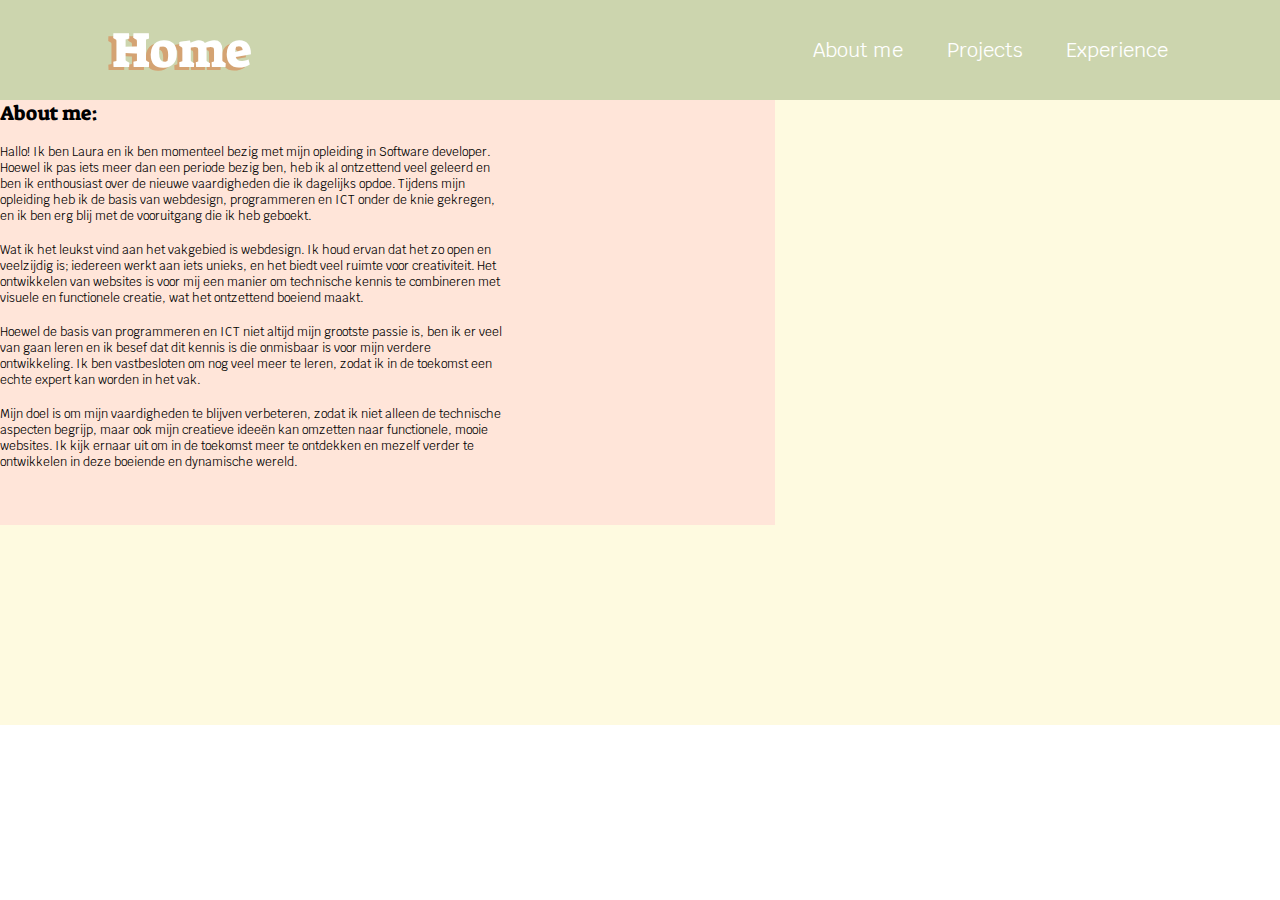
==== about-me.html @ 6ce1c38a "Version 3" ====
<!DOCTYPE html>
<html>

<head>
    <link rel="stylesheet" href="css/style.css">
    <title>laurasite</title>

    <!-- Font Suez One-->
    <link rel="preconnect" href="https://fonts.googleapis.com">
    <link rel="preconnect" href="https://fonts.gstatic.com" crossorigin>
    <link
        href="https://fonts.googleapis.com/css2?family=Krub:ital,wght@0,200;0,300;0,400;0,500;0,600;0,700;1,200;1,300;1,400;1,500;1,600;1,700&family=Suez+One&display=swap"
        rel="stylesheet">

    <!-- Font Krub-->
    <link rel="preconnect" href="https://fonts.googleapis.com">
    <link rel="preconnect" href="https://fonts.gstatic.com" crossorigin>
    <link
        href="https://fonts.googleapis.com/css2?family=Krub:ital,wght@0,200;0,300;0,400;0,500;0,600;0,700;1,200;1,300;1,400;1,500;1,600;1,700&display=swap"
        rel="stylesheet">
</head>

<body>
    <!-- Header-->
    <header>
        <nav>
            <ul class="home-text">
                <li><a href="index.html">Home</a></li>
            </ul>
            <ul class="header-text">
                <li><a href="about-me.html">About me</a></li>
                <li><a href="projects.html">Projects</a></li>
                <li><a href="experience.html">Experience</a></li>
            </ul>
        </nav>
    </header>

    <!-- Main-->
    <main class="main-pages">
        <div class="about-me-text-block">
            <h1>About me:</h1>
            <p>Hallo! Ik ben Laura en ik ben momenteel bezig met mijn opleiding in Software developer. Hoewel ik pas
                iets meer dan een periode bezig ben, heb ik al ontzettend veel geleerd en ben ik enthousiast over de
                nieuwe vaardigheden die ik dagelijks opdoe. Tijdens mijn opleiding heb ik de basis van webdesign,
                programmeren en ICT onder de knie gekregen, en ik ben erg blij met de vooruitgang die ik heb geboekt.
            </p>
            <p>Wat ik het leukst vind aan het vakgebied is webdesign. Ik houd ervan dat het zo open en veelzijdig is;
                iedereen werkt aan iets unieks, en het biedt veel ruimte voor creativiteit. Het ontwikkelen van websites
                is voor mij een manier om technische kennis te combineren met visuele en functionele creatie, wat het
                ontzettend boeiend maakt.</p>
            <p>Hoewel de basis van programmeren en ICT niet altijd mijn grootste passie is, ben ik er veel van gaan
                leren en ik besef dat dit kennis is die onmisbaar is voor mijn verdere ontwikkeling. Ik ben vastbesloten
                om nog veel meer te leren, zodat ik in de toekomst een echte expert kan worden in het vak.</p>
            <p>Mijn doel is om mijn vaardigheden te blijven verbeteren, zodat ik niet alleen de technische aspecten
                begrijp, maar ook mijn creatieve ideeën kan omzetten naar functionele, mooie websites. Ik kijk ernaar
                uit om in de toekomst meer te ontdekken en mezelf verder te ontwikkelen in deze boeiende en dynamische
                wereld.</p>
        </div>

    </main>
</body>

</html>
---- css/style.css ----
* {
    margin: 0px;
    padding: 0px;
    color: white;
}

/* Krub font*/
p {
    font-family: "Krub", sans-serif;
    font-weight: 400;
    font-style: normal;
}

/* Suez One font*/
h1 {
    font-family: "Suez One", serif;
    font-weight: 400;
    font-style: normal;
}

/*Header and footer color*/
header,
footer {
    background-color: #CCD5AE;
}

/* Header*/
header {
    height: 100px;
    display: flex;
    justify-content: space-between;
    align-items: center;
}

/* Buttons in header*/
nav {
    display: flex;
    width: 100%;
    justify-content: space-between;
}

nav ul {
    list-style-type: none;
    display: flex;
    flex-direction: row;
}

nav ul li a {
    padding: 10px 12px;
    text-decoration: none;
}

/* Home button in header*/
.home-text {
    padding-left: 100px;
    font-size: 50px;
    text-shadow: -5px 3px 0px#D4A373;

    font-family: "Suez One", serif;
    font-weight: 400;
    font-style: normal;
}

/*Other buttons in header*/
.header-text {
    font-size: 20px;
    align-items: center;
    padding-right: 100px;
    gap: 20px;

    font-family: "Krub", sans-serif;
    font-weight: 400;
    font-style: normal;
}

/* Header hover for buttons*/
.header-text li a:hover {
    background-color: #b6be9d;
    border-radius: 20px;
}

/* Main*/
main {
    background-color: #FEFAE0
}

/* About me text in home section*/
.about-me-home {
    height: 550px;

    display: flex;
    flex-direction: row;
    align-items: center;

    justify-content: space-around;
    gap: 30px;
}

/* About me text in home*/
.about-me-text {
    display: flex;
    flex-direction: column;
    gap: 30px;
    width: 500px;
    text-align: center;
}

.about-me-text h1,
.about-me-text p {
    color: #D4A373;
    font-size: 20px;
}

.about-me-text h1 {
    font-size: 30px;
}

/* Learn more text*/
.learn-more a {
    color: black;
    font-family: "Krub", sans-serif;
    font-weight: 400;
    text-decoration: none;

    display: flex;
    justify-content: flex-end;
    align-items: flex-end;
}

.learn-more a:hover {
    text-decoration: underline;
}

/* Software developer section*/
.software-developer {
    height: 85px;
    background-color: #E9EDC9;
}

/* Software developer text*/
.software-developer,
.software-developer p {
    display: flex;
    justify-content: center;
    align-items: center;

    color: black;
    font-size: 30px;
}

/* The images for the pages on home*/
.pages {
    height: 475px;
    display: flex;
    justify-content: center;
    align-items: center;
}

.text-img1,
.text-img2,
.text-img3 {
    display: flex;
    gap: 40px;
    flex-direction: column;
}

/* Text beneath the images*/
.pages-pics,
.pages-pics p {
    display: flex;
    justify-content: center;
    gap: 175px;

    color: #D4A373;
    font-size: 20px;
}

/* Hover for the 3 images*/
.text-img1:hover img,
.text-img2:hover img,
.text-img3:hover img {
    transform: translateY(-10px);
}

/* Personal info section*/
.personal-info {
    height: 650px;
    background-color: #FFE5D9;

    display: flex;
    flex-direction: row;
    align-items: center;

    justify-content: space-around;
    gap: 30px;
}

.personal-text {
    display: flex;
    gap: 50px;
    flex-direction: column;
}

/* Personal info text */
.personal-info h1,
.personal-info p {
    color: black;
    font-size: 35px;
}

.personal-info p {
    font-size: 25px;
}

/* Car image on home*/
.img-home {
    height: 400px;
    display: flex;
    align-items: center;
}

/* Footer */
footer {
    height: 475px;
}

/* Text in footer*/
footer div {
    font-size: 25px;

    display: flex;
    flex-direction: column;
    gap: 70px;
    align-items: center;
    text-align: center;

}

.footer-contact {
    padding-top: 75px;
}

/* Main for all 3 other pages*/
.main-pages {
    background-color: #FEFAE0;
    height: 625px;
}

/* About me page*/
/* About text block*/
.about-me-text-block {
    display: flex;
    flex-direction: column;
    gap: 18px;

    background-color: #FFE5D9;
    width: 775px;
    height: 425px;
}

/* About me text*/
.about-me-text-block p,
.about-me-text-block h1 {
    color: black;
    font-size: 12px;
    width: 505px;
}

.about-me-text-block h1 {
    font-size: 20px;
}
/* Projects page*/

/*Experience page*/
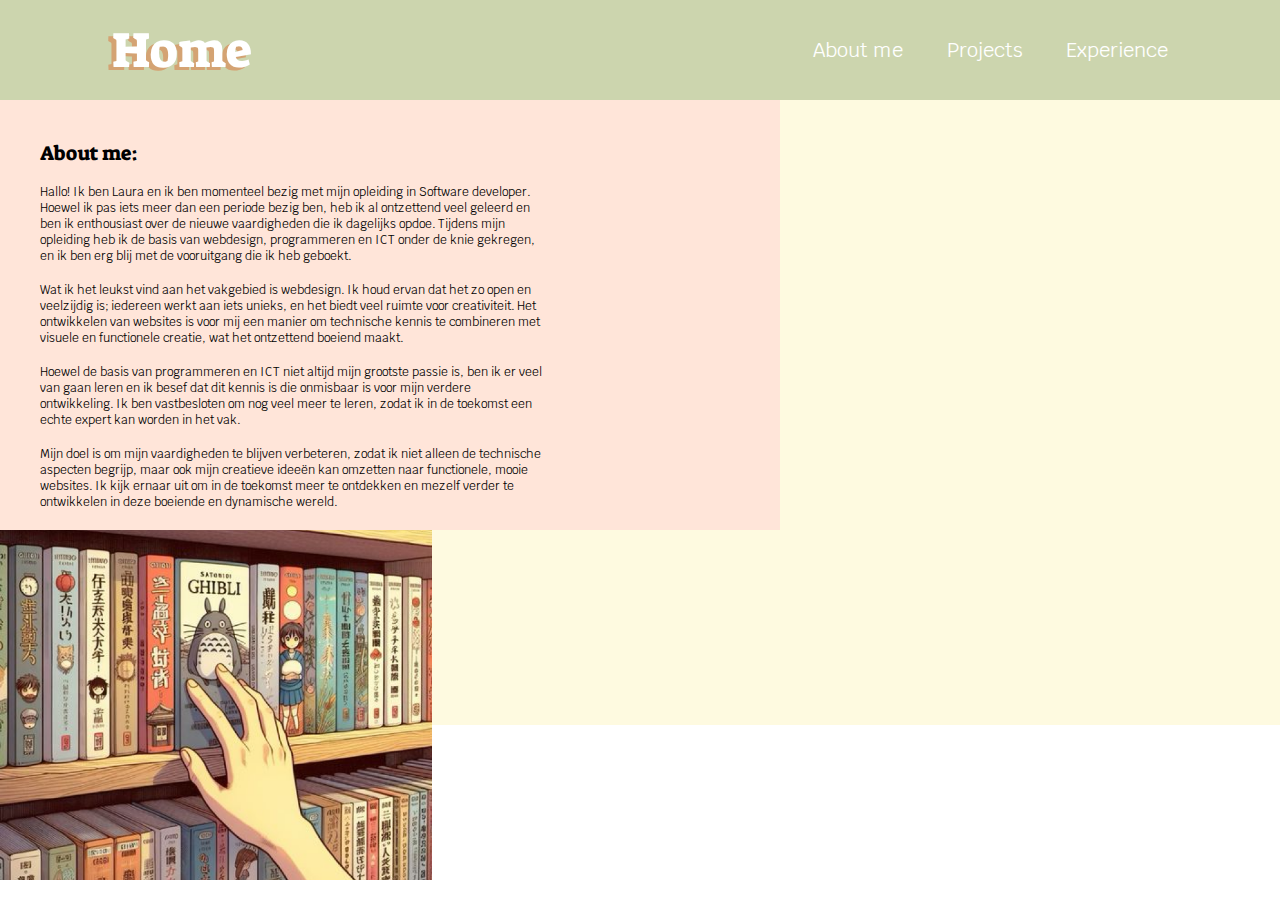
==== commit b0f2029a: "version 4" ====
--- a/about-me.html
+++ b/about-me.html
@@ -56,6 +56,7 @@
                 uit om in de toekomst meer te ontdekken en mezelf verder te ontwikkelen in deze boeiende en dynamische
                 wereld.</p>
         </div>
+        <img src="img/about-me-img.png" height="350px">
 
     </main>
 </body>
--- a/css/style.css
+++ b/css/style.css
@@ -184,7 +184,7 @@
 
 /* Personal info section*/
 .personal-info {
-    height: 650px;
+    height: 600px;
     background-color: #FFE5D9;
 
     display: flex;
@@ -230,7 +230,7 @@
 
     display: flex;
     flex-direction: column;
-    gap: 70px;
+    gap: 60px;
     align-items: center;
     text-align: center;
 
@@ -253,9 +253,11 @@
     flex-direction: column;
     gap: 18px;
 
+    padding: 40px;
+
     background-color: #FFE5D9;
-    width: 775px;
-    height: 425px;
+    width: 700px;
+    height: 350px;
 }
 
 /* About me text*/
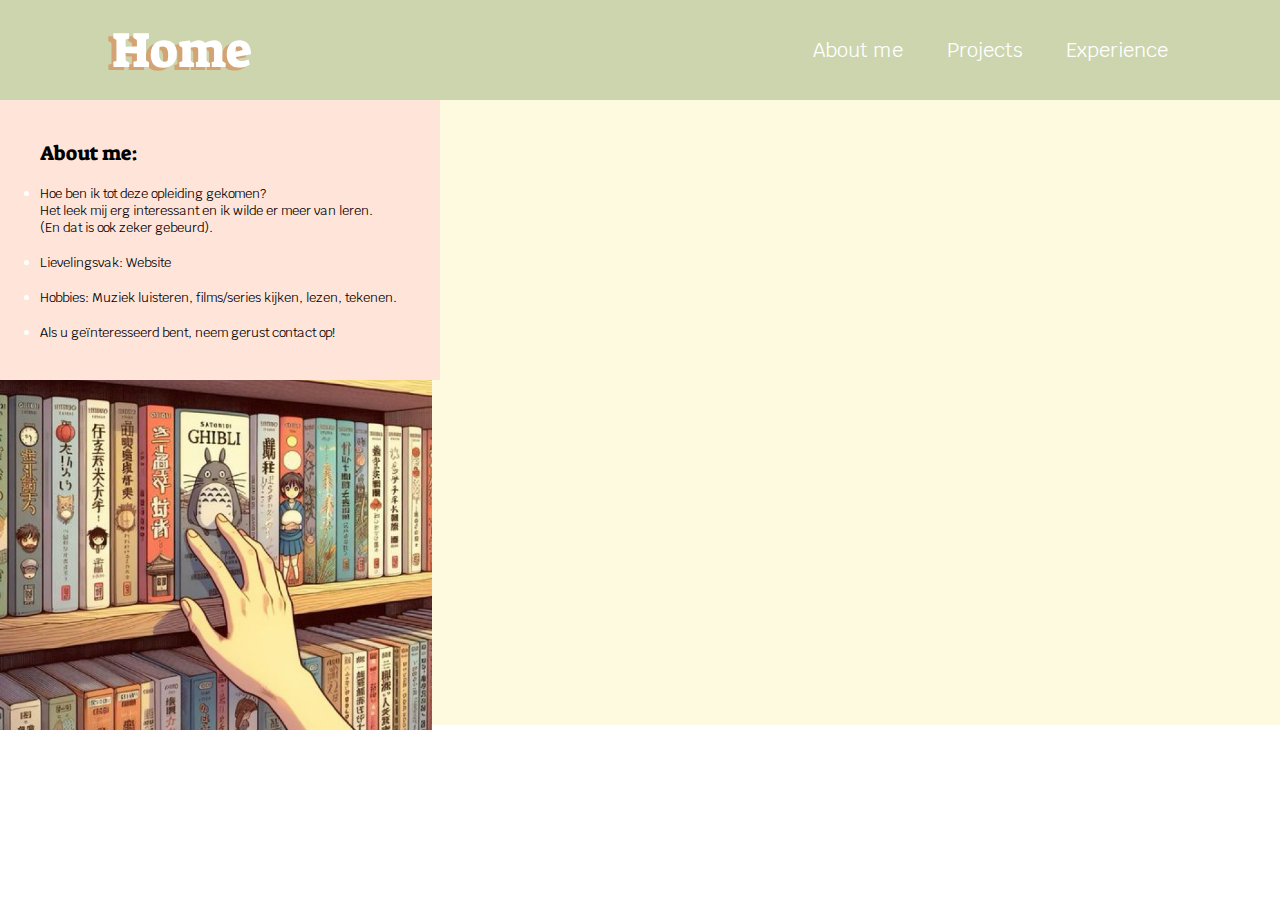
==== commit b5dc8860: "text in pages" ====
--- a/about-me.html
+++ b/about-me.html
@@ -37,25 +37,29 @@
 
     <!-- Main-->
     <main class="main-pages">
+
+        <!-- Text block with text-->
         <div class="about-me-text-block">
             <h1>About me:</h1>
-            <p>Hallo! Ik ben Laura en ik ben momenteel bezig met mijn opleiding in Software developer. Hoewel ik pas
-                iets meer dan een periode bezig ben, heb ik al ontzettend veel geleerd en ben ik enthousiast over de
-                nieuwe vaardigheden die ik dagelijks opdoe. Tijdens mijn opleiding heb ik de basis van webdesign,
-                programmeren en ICT onder de knie gekregen, en ik ben erg blij met de vooruitgang die ik heb geboekt.
-            </p>
-            <p>Wat ik het leukst vind aan het vakgebied is webdesign. Ik houd ervan dat het zo open en veelzijdig is;
-                iedereen werkt aan iets unieks, en het biedt veel ruimte voor creativiteit. Het ontwikkelen van websites
-                is voor mij een manier om technische kennis te combineren met visuele en functionele creatie, wat het
-                ontzettend boeiend maakt.</p>
-            <p>Hoewel de basis van programmeren en ICT niet altijd mijn grootste passie is, ben ik er veel van gaan
-                leren en ik besef dat dit kennis is die onmisbaar is voor mijn verdere ontwikkeling. Ik ben vastbesloten
-                om nog veel meer te leren, zodat ik in de toekomst een echte expert kan worden in het vak.</p>
-            <p>Mijn doel is om mijn vaardigheden te blijven verbeteren, zodat ik niet alleen de technische aspecten
-                begrijp, maar ook mijn creatieve ideeën kan omzetten naar functionele, mooie websites. Ik kijk ernaar
-                uit om in de toekomst meer te ontdekken en mezelf verder te ontwikkelen in deze boeiende en dynamische
-                wereld.</p>
+            <ul>
+                <li>
+                    <p>Hoe ben ik tot deze opleiding gekomen?<br>
+                        Het leek mij erg interessant en ik wilde er meer van leren. <br>
+                        (En dat is ook zeker gebeurd).<br> <br></p>
+                </li>
+                <li>
+                    <p>Lievelingsvak: Website<br> <br></p>
+                </li>
+                <li>
+                    <p>Hobbies: Muziek luisteren, films/series kijken, lezen, tekenen.<br> <br></p>
+                </li>
+                <li>
+                    <p>Als u geïnteresseerd bent, neem gerust contact op!</p>
+                </li>
+            </ul>
         </div>
+
+        <!-- Image-->
         <img src="img/about-me-img.png" height="350px">
 
     </main>
--- a/css/style.css
+++ b/css/style.css
@@ -84,8 +84,39 @@
     background-color: #FEFAE0
 }
 
+/* The front page*/
+.front-page {
+    height: 600px;
+
+    display: flex;
+    flex-direction: column;
+    justify-content: center;
+    text-align: center;
+
+    gap: 30px;
+}
+
+/* Text on the front page*/
+.front-page p {
+    color: #D4A373;
+    font-size: 50px;
+}
+
+.front-page h1 {
+    color: #D4A373;
+    font-size: 35px;
+}
+
+/* Arrow on front page*/
+.front-page h2 {
+    padding-top: 20px;
+    font-size: 90px;
+    color: #D4A373;
+}
+
 /* About me text in home section*/
 .about-me-home {
+    background-color: #FAEDCD;
     height: 550px;
 
     display: flex;
@@ -129,6 +160,11 @@
 
 .learn-more a:hover {
     text-decoration: underline;
+}
+
+/* Section between about me and software developer*/
+.between-section {
+    height: 75px;
 }
 
 /* Software developer section*/
@@ -230,14 +266,91 @@
 
     display: flex;
     flex-direction: column;
-    gap: 60px;
-    align-items: center;
-    text-align: center;
+    gap: 40px;
+    padding-left: 50px;
 
 }
 
 .footer-contact {
-    padding-top: 75px;
+    padding-top: 60px;
+}
+
+/* Social icons*/
+.socials {
+    display: flex;
+    flex-direction: row;
+    gap: 20px;
+    padding-left: 0%;
+}
+
+.linkedin-icon:hover,
+.github-icon:hover {
+    background-color: #acb493;
+    border-radius: 40px;
+    transform: scale(1.2);
+}
+
+/* Turn footer in a row*/
+.footer-all {
+    display: flex;
+    flex-direction: row;
+    padding: 35px;
+
+    gap: 370px;
+}
+
+/* Contact*/
+.contact {
+    background-color: #bac39e;
+    border-radius: 20px;
+    border-style: solid;
+    border-color: #a2aa8a;
+    padding: 30px;
+
+    height: 330px;
+    width: 300px;
+}
+
+.contact h1 {
+    font-size: 30px;
+}
+
+
+.email-input{
+    width: 200px;
+    height: 70px;
+    border-radius: 7px;
+    background: #bac39e;
+    border: solid #a2aa8a;
+}
+ 
+.name-input{
+    width: 200px;
+    height: 70px;
+    border-radius: 7px;
+    background: #bac39e;
+    border: solid #a2aa8a;
+}
+ 
+.message-input{
+    width: 200px;
+    height: 170px;
+    border-radius: 7px;
+    background: #bac39e;
+    border: solid #a2aa8a;
+}
+ 
+.contact-send{
+    display: flex;
+    justify-content: center;
+    align-items: center;
+    width: 70px;
+    height: 20px;
+    background: #a2aa8a;
+    border-radius: 12px;
+    padding: 5px;
+
+    font-size: 15px;
 }
 
 /* Main for all 3 other pages*/
@@ -256,21 +369,85 @@
     padding: 40px;
 
     background-color: #FFE5D9;
-    width: 700px;
-    height: 350px;
+    width: 360px;
+    height: 200px;
 }
 
 /* About me text*/
 .about-me-text-block p,
 .about-me-text-block h1 {
     color: black;
-    font-size: 12px;
+    font-size: 13px;
     width: 505px;
 }
 
 .about-me-text-block h1 {
     font-size: 20px;
 }
+
 /* Projects page*/
-
-/*Experience page*/+/* Projects text block*/
+.projects-text-block {
+    display: flex;
+    flex-direction: column;
+    gap: 18px;
+
+    padding: 40px;
+
+    background-color: #FAEDCD;
+    width: 250px;
+    height: 275px;
+}
+
+/* projects text*/
+.projects-text-block p,
+.projects-text-block h1 {
+    color: black;
+    font-size: 14px;
+    width: 360px;
+}
+
+.projects-text-block h1 {
+    font-size: 20px;
+}
+
+.projects-text-block a {
+    color: #16047c;
+    text-decoration: none;
+}
+
+.projects-text-block a:hover {
+    text-decoration: underline;
+}
+
+/*Experience page*/
+/* Experience text block*/
+.experience-text-block {
+    display: flex;
+    flex-direction: row;
+    gap: 35px;
+
+    padding: 40px;
+
+    background-color: #E9EDC9;
+    width: 860px;
+    height: 180px;
+}
+
+/* experience text*/
+.experience-text-block p,
+.experience-text-block h1 {
+    color: black;
+    font-size: 13px;
+    width: 250px;
+}
+
+.experience-text-block h1 {
+    font-size: 20px;
+    padding-bottom: 18px;
+}
+
+/* Image */
+.experience-img {
+    padding-left: 800px;
+}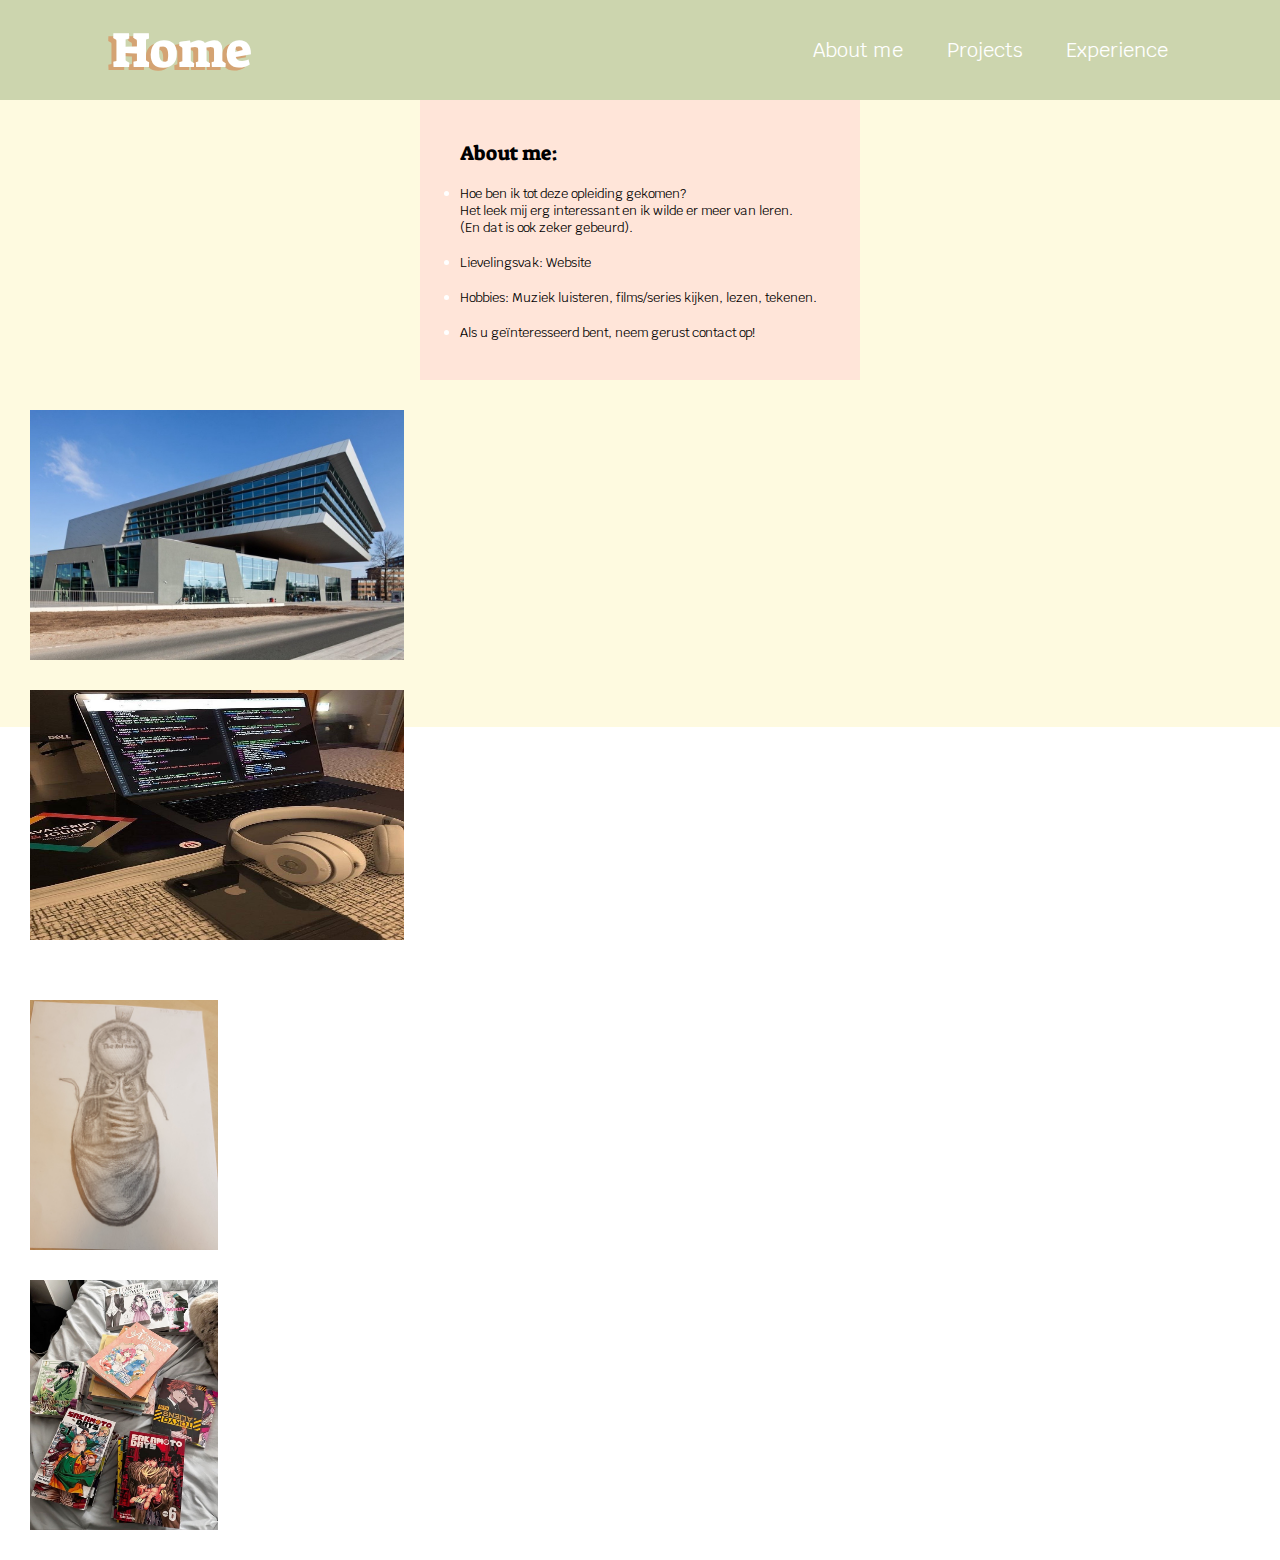
==== commit 8126a597: "latest version" ====
--- a/about-me.html
+++ b/about-me.html
@@ -39,28 +39,37 @@
     <main class="main-pages">
 
         <!-- Text block with text-->
-        <div class="about-me-text-block">
-            <h1>About me:</h1>
-            <ul>
-                <li>
-                    <p>Hoe ben ik tot deze opleiding gekomen?<br>
-                        Het leek mij erg interessant en ik wilde er meer van leren. <br>
-                        (En dat is ook zeker gebeurd).<br> <br></p>
-                </li>
-                <li>
-                    <p>Lievelingsvak: Website<br> <br></p>
-                </li>
-                <li>
-                    <p>Hobbies: Muziek luisteren, films/series kijken, lezen, tekenen.<br> <br></p>
-                </li>
-                <li>
-                    <p>Als u geïnteresseerd bent, neem gerust contact op!</p>
-                </li>
-            </ul>
+        <div class="about-me-block">
+            <div class="about-me-textt">
+                <h1>About me:</h1>
+                <ul>
+                    <li>
+                        <p>Hoe ben ik tot deze opleiding gekomen?<br>
+                            Het leek mij erg interessant en ik wilde er meer van leren. <br>
+                            (En dat is ook zeker gebeurd).<br> <br></p>
+                    </li>
+                    <li>
+                        <p>Lievelingsvak: Website<br> <br></p>
+                    </li>
+                    <li>
+                        <p>Hobbies: Muziek luisteren, films/series kijken, lezen, tekenen.<br> <br></p>
+                    </li>
+                    <li>
+                        <p>Als u geïnteresseerd bent, neem gerust contact op!</p>
+                    </li>
+                </ul>
+            </div>
         </div>
 
-        <!-- Image-->
-        <img src="img/about-me-img.png" height="350px">
+        <!-- Images-->
+        <div class="img12">
+            <img src="img/img1.jpg" height="250px">
+            <img src="img/img2.jpg" height="250px">
+        </div>
+        <div class="img34">
+            <img src="img/img3.jpg" height="250px">
+            <img src="img/img4.jpg" height="250px">
+        </div>
 
     </main>
 </body>
--- a/css/style.css
+++ b/css/style.css
@@ -296,7 +296,7 @@
     flex-direction: row;
     padding: 35px;
 
-    gap: 370px;
+    gap: 500px;
 }
 
 /* Contact*/
@@ -305,7 +305,7 @@
     border-radius: 20px;
     border-style: solid;
     border-color: #a2aa8a;
-    padding: 30px;
+    padding: 35px;
 
     height: 330px;
     width: 300px;
@@ -316,31 +316,31 @@
 }
 
 
-.email-input{
+.email-input {
     width: 200px;
     height: 70px;
     border-radius: 7px;
     background: #bac39e;
     border: solid #a2aa8a;
 }
- 
-.name-input{
+
+.name-input {
     width: 200px;
     height: 70px;
     border-radius: 7px;
     background: #bac39e;
     border: solid #a2aa8a;
 }
- 
-.message-input{
+
+.message-input {
     width: 200px;
     height: 170px;
     border-radius: 7px;
     background: #bac39e;
     border: solid #a2aa8a;
 }
- 
-.contact-send{
+
+.contact-send {
     display: flex;
     justify-content: center;
     align-items: center;
@@ -356,15 +356,24 @@
 /* Main for all 3 other pages*/
 .main-pages {
     background-color: #FEFAE0;
-    height: 625px;
+    height: 627px;
 }
 
 /* About me page*/
-/* About text block*/
-.about-me-text-block {
+/* About me text block*/
+.about-me-block {
+    display: flex;
+    justify-self: center;
+
+    height: fit-content;
+    width: fit-content;
+}
+
+.about-me-textt {
     display: flex;
     flex-direction: column;
     gap: 18px;
+    text-align: left;
 
     padding: 40px;
 
@@ -374,55 +383,107 @@
 }
 
 /* About me text*/
-.about-me-text-block p,
-.about-me-text-block h1 {
+.about-me-textt p,
+.about-me-textt  h1 {
     color: black;
     font-size: 13px;
     width: 505px;
 }
 
-.about-me-text-block h1 {
+.about-me-textt h1 {
     font-size: 20px;
+    width: fit-content;
+}
+
+/* Images*/
+.img12 {
+    padding: 30px;
+    gap:30px;
+    display: flex;
+    flex-direction: column;
+    justify-content: flex-start;
+
+    height: fit-content;
+    width: fit-content;
+}
+
+.img34 {
+    padding: 30px;
+    gap: 30px;
+    display: flex;
+    flex-direction: column;
+    justify-content: flex-end;
+
+    height: fit-content;
+    width: fit-content;
 }
 
 /* Projects page*/
 /* Projects text block*/
 .projects-text-block {
     display: flex;
+    justify-content: flex-end;
+    padding-right: 200px;
+}
+
+.projects-text {
+    display: flex;
     flex-direction: column;
     gap: 18px;
 
     padding: 40px;
 
     background-color: #FAEDCD;
-    width: 250px;
+    width: 200px;
     height: 275px;
 }
 
 /* projects text*/
-.projects-text-block p,
-.projects-text-block h1 {
+.projects-text p,
+.projects-text h1 {
     color: black;
     font-size: 14px;
-    width: 360px;
-}
-
-.projects-text-block h1 {
+    width: fit-content;
+}
+
+.projects-text h1 {
     font-size: 20px;
 }
 
-.projects-text-block a {
+.projects-text a {
     color: #16047c;
     text-decoration: none;
 }
 
-.projects-text-block a:hover {
+.projects-text a:hover {
     text-decoration: underline;
+}
+
+/* Images position*/
+.img-java {
+    position: relative;
+    width: fit-content;
+    height: fit-content;
+}
+
+.img-web {
+    position: relative;
+    top: -65px;
+    left: -100px;
+
+    width: fit-content;
+    height: fit-content;
 }
 
 /*Experience page*/
 /* Experience text block*/
-.experience-text-block {
+.experience-block {
+    display: flex;
+    padding-top: 50px;
+    padding-left: 50px;
+}
+
+.experience-text {
     display: flex;
     flex-direction: row;
     gap: 35px;
@@ -435,19 +496,24 @@
 }
 
 /* experience text*/
-.experience-text-block p,
-.experience-text-block h1 {
+.experience-text p,
+.experience-text h1 {
     color: black;
     font-size: 13px;
     width: 250px;
 }
 
-.experience-text-block h1 {
+.experience-text h1 {
     font-size: 20px;
     padding-bottom: 18px;
 }
 
 /* Image */
 .experience-img {
-    padding-left: 800px;
+    width: fit-content;
+    height: fit-content;
+
+    position: relative;
+    top: -37px;
+    left: 765px;
 }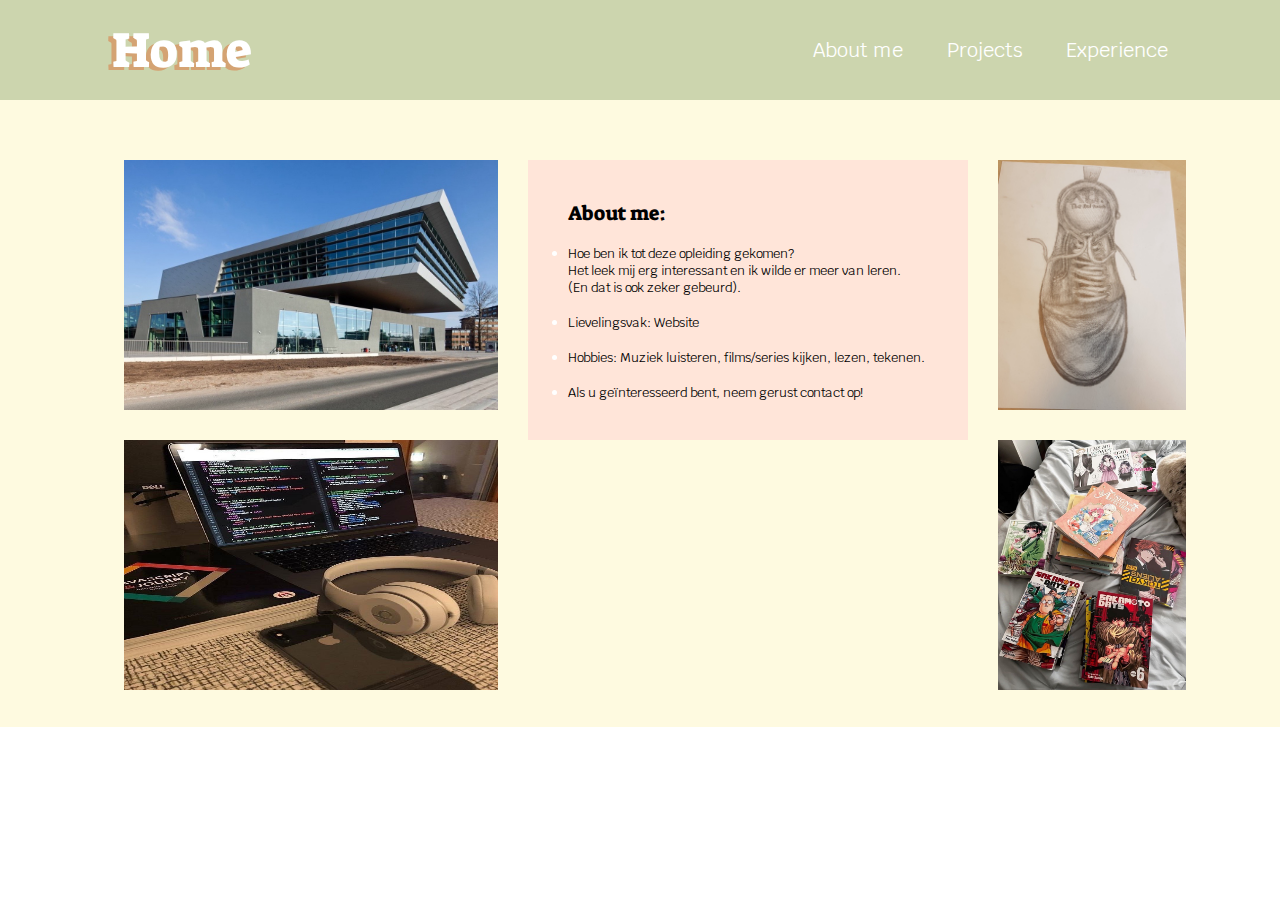
==== commit 91f87ec7: "latest version2" ====
--- a/about-me.html
+++ b/about-me.html
@@ -37,40 +37,43 @@
 
     <!-- Main-->
     <main class="main-pages">
+        <section class="about-me-everything">
 
-        <!-- Text block with text-->
-        <div class="about-me-block">
-            <div class="about-me-textt">
-                <h1>About me:</h1>
-                <ul>
-                    <li>
-                        <p>Hoe ben ik tot deze opleiding gekomen?<br>
-                            Het leek mij erg interessant en ik wilde er meer van leren. <br>
-                            (En dat is ook zeker gebeurd).<br> <br></p>
-                    </li>
-                    <li>
-                        <p>Lievelingsvak: Website<br> <br></p>
-                    </li>
-                    <li>
-                        <p>Hobbies: Muziek luisteren, films/series kijken, lezen, tekenen.<br> <br></p>
-                    </li>
-                    <li>
-                        <p>Als u geïnteresseerd bent, neem gerust contact op!</p>
-                    </li>
-                </ul>
+            <!-- Text block with text-->
+            <div class="about-me-block">
+
+                <!-- Images 12-->
+                <div class="img12">
+                    <img src="img/img1.jpg" height="250px">
+                    <img src="img/img2.jpg" height="250px">
+                </div>
+                <div class="about-me-textt">
+                    <h1>About me:</h1>
+                    <ul>
+                        <li>
+                            <p>Hoe ben ik tot deze opleiding gekomen?<br>
+                                Het leek mij erg interessant en ik wilde er meer van leren. <br>
+                                (En dat is ook zeker gebeurd).<br> <br></p>
+                        </li>
+                        <li>
+                            <p>Lievelingsvak: Website<br> <br></p>
+                        </li>
+                        <li>
+                            <p>Hobbies: Muziek luisteren, films/series kijken, lezen, tekenen.<br> <br></p>
+                        </li>
+                        <li>
+                            <p>Als u geïnteresseerd bent, neem gerust contact op!</p>
+                        </li>
+                    </ul>
+                </div>
             </div>
-        </div>
 
-        <!-- Images-->
-        <div class="img12">
-            <img src="img/img1.jpg" height="250px">
-            <img src="img/img2.jpg" height="250px">
-        </div>
-        <div class="img34">
-            <img src="img/img3.jpg" height="250px">
-            <img src="img/img4.jpg" height="250px">
-        </div>
-
+            <!-- Images 34-->
+            <div class="img34">
+                <img src="img/img3.jpg" height="250px">
+                <img src="img/img4.jpg" height="250px">
+            </div>
+        </section>
     </main>
 </body>
 
--- a/css/style.css
+++ b/css/style.css
@@ -361,9 +361,18 @@
 
 /* About me page*/
 /* About me text block*/
+.about-me-everything {
+    display: flex;
+    flex-direction: row;
+    justify-content: center;
+
+    padding-top: 30px;
+}
+
 .about-me-block {
     display: flex;
     justify-self: center;
+    padding: 30px;
 
     height: fit-content;
     width: fit-content;
@@ -384,7 +393,7 @@
 
 /* About me text*/
 .about-me-textt p,
-.about-me-textt  h1 {
+.about-me-textt h1 {
     color: black;
     font-size: 13px;
     width: 505px;
@@ -397,22 +406,20 @@
 
 /* Images*/
 .img12 {
-    padding: 30px;
-    gap:30px;
-    display: flex;
-    flex-direction: column;
-    justify-content: flex-start;
+    gap: 30px;
+    display: flex;
+    flex-direction: column;
+    padding-right: 30px;
 
     height: fit-content;
     width: fit-content;
 }
 
 .img34 {
-    padding: 30px;
     gap: 30px;
     display: flex;
     flex-direction: column;
-    justify-content: flex-end;
+    padding-top: 30px;
 
     height: fit-content;
     width: fit-content;
@@ -420,10 +427,17 @@
 
 /* Projects page*/
 /* Projects text block*/
+.projects-everything {
+    display: flex;
+    flex-direction: row;
+    justify-content: center;
+    padding: 40px;
+    gap: 75px;
+}
+
 .projects-text-block {
     display: flex;
-    justify-content: flex-end;
-    padding-right: 200px;
+    padding-top: 70px;
 }
 
 .projects-text {
@@ -462,13 +476,17 @@
 /* Images position*/
 .img-java {
     position: relative;
+    top: 35px;
+    left: -200px;
+
+    position: relative;
     width: fit-content;
     height: fit-content;
 }
 
 .img-web {
     position: relative;
-    top: -65px;
+    top: -50px;
     left: -100px;
 
     width: fit-content;
